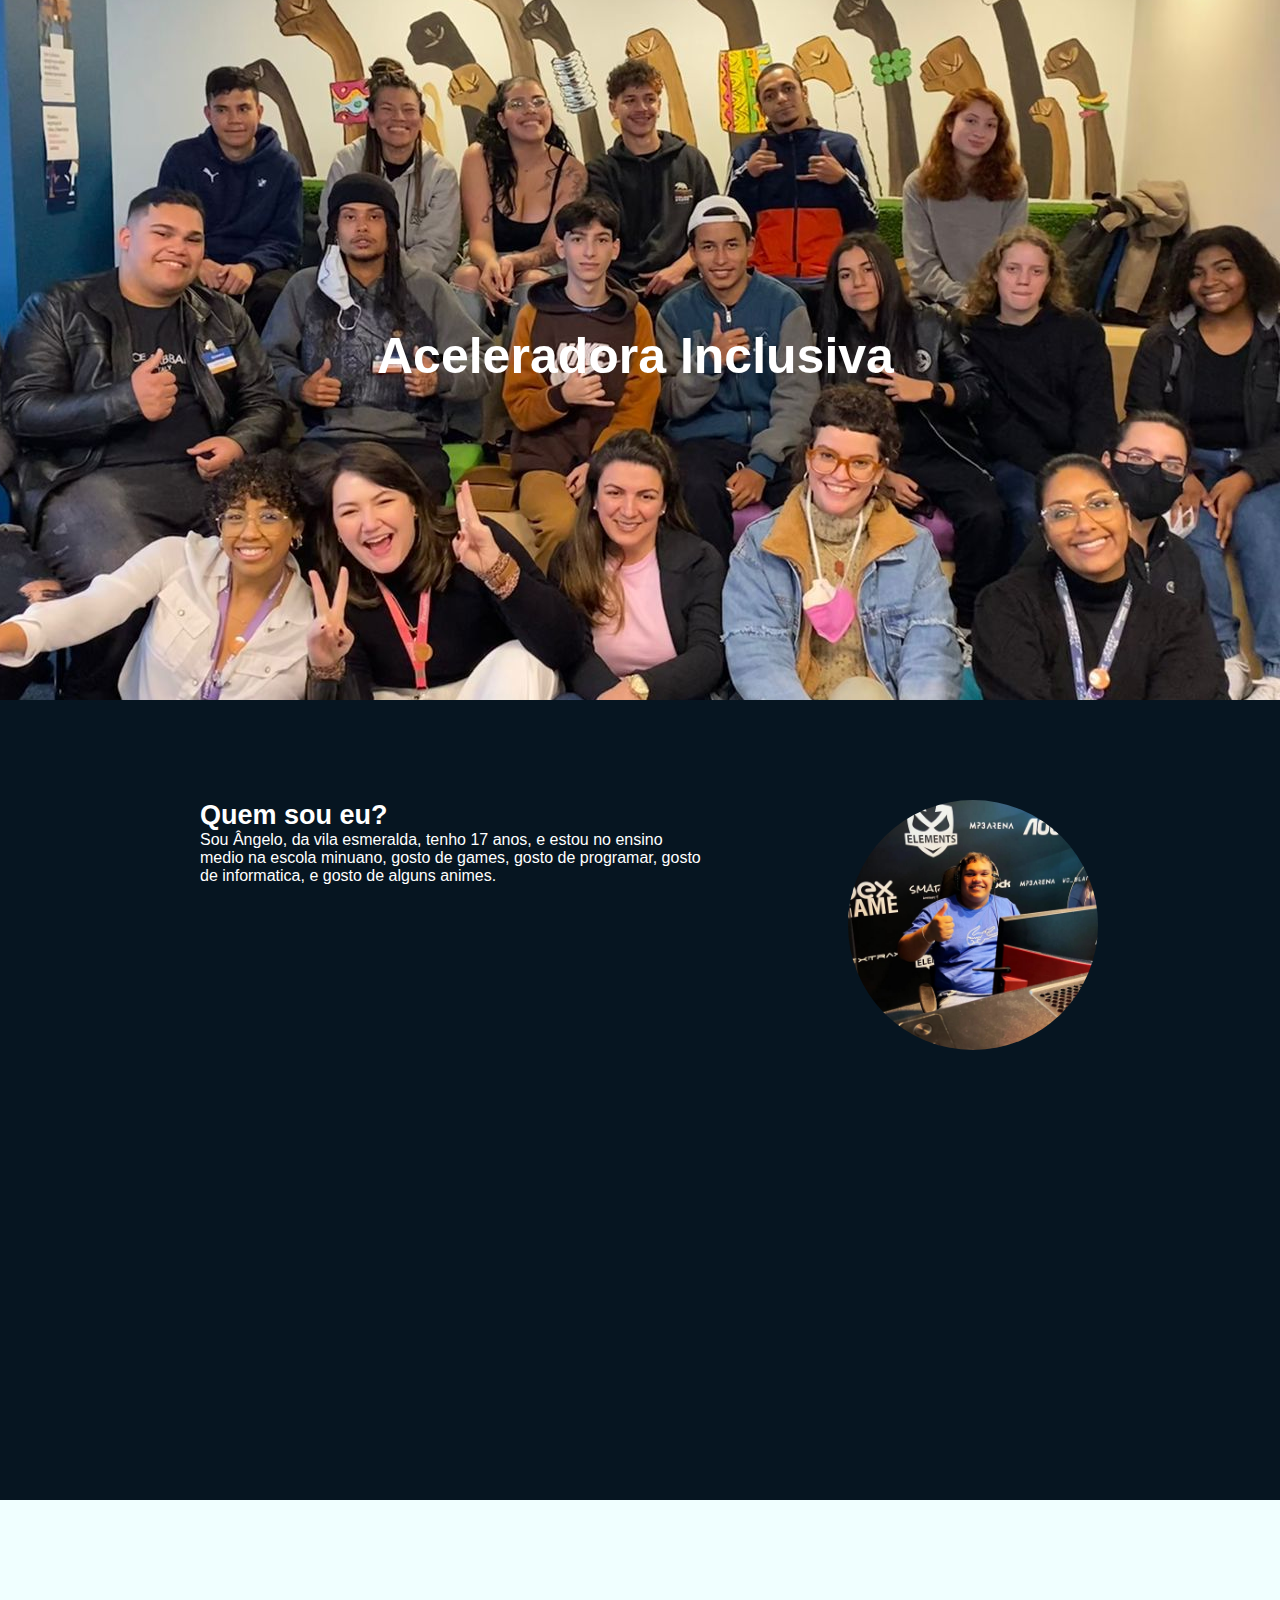
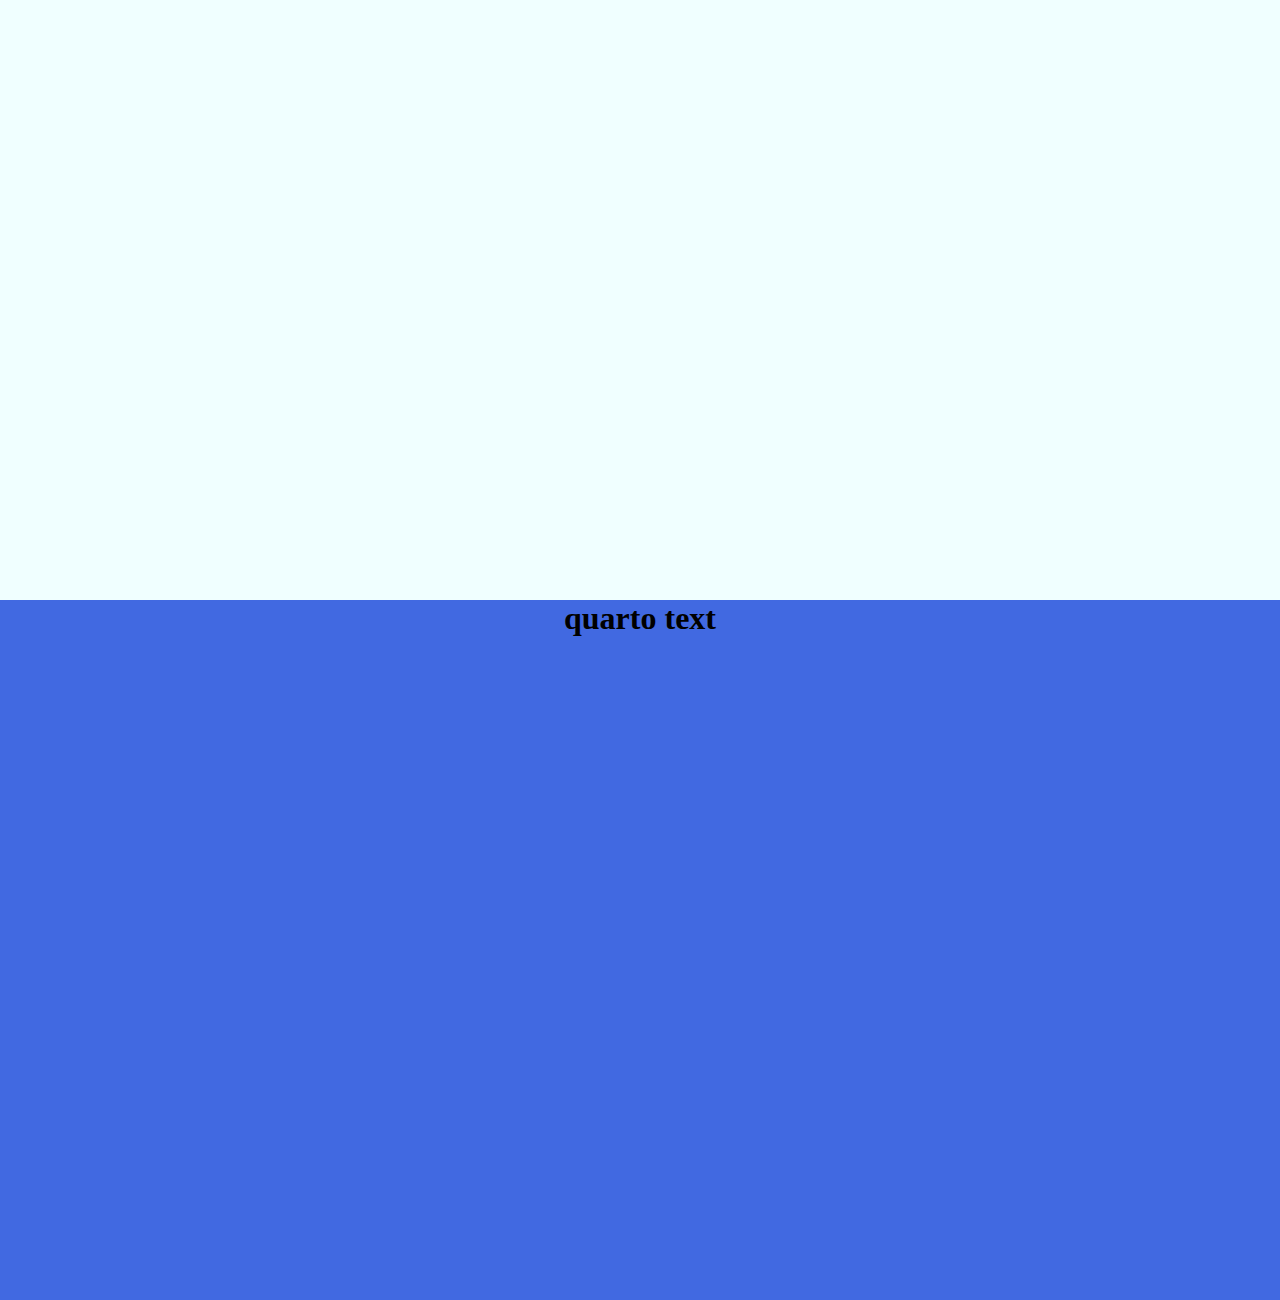
==== index.html @ 9d7bb2d9 "commitPrimeiro" ====
<!DOCTYPE html>
<html lang="en">
<head>
    <meta charset="UTF-8">
    <meta http-equiv="X-UA-Compatible" content="IE=edge">
    <meta name="viewport" content="width=device-width, initial-scale=1.0">
    <link rel="stylesheet" type="text/css" href="./css/index.css">
  <title>pipoca</title>
</head>
<body>
  <section class="primeiraSecao">
      <h1 id="tituloInicial"> Aceleradora Inclusiva </h1>
  </section>

  <section class="segundaSecao">
     <div class="conteudo">
      <h1 class="tituloTexto2">Quem sou eu? </h1>
      
      <p id="miniTexto">
        Sou Ângelo, da vila esmeralda,
        tenho 17 anos, e  estou no ensino medio na escola minuano,
        gosto de games, gosto de programar, gosto de informatica, 
        e gosto de alguns animes.
      </p>
      <img id="minhaFoto" src="./img/angelo.jpeg">
  </section>
  
  <section class="terceiraSecao">
  </section>

    <section class="quartaSecao">
    <h1>quarto text</h1>
    </section>

</body>
</html>
---- css/index.css ----
.primeiraSecao{
  background-image: url("/img/fotoTurma.jpeg");
  width: 100%;
  height: 700px;
  background-position: center;
}

#tituloInicial{
  position: absolute;
  font-family: Helvetica;
  font-size: 50px;
  top: 327px;
  left: 377px;
  color: white;
}

.segundaSecao{
  background-color:#061521 ;
  column-count: 2;
  padding-top: 100px;
  width: 100%;
  height: 700px;
}

#minhaFoto{
  height: 250px;
  border-radius: 50%;
}

.conteudo{
  width: 80%;
  margin-left: auto;
  margin-right: auto;
  margin-left: 200px;
  color: white;
}

.tituloTexto2{
  font-family: Helvetica;
  font-size: 27px;
}

#miniTexto{
  font-family: Helvetica;
  font-size: 16px;
}

.terceiraSecao{
  width: 100%;
  height: 700px;
  background-color: rgb(240,255,255);
  display: flex;
  justify-content: center;
}

.quartaSecao{
  width: 100%;
  height: 700px;
  background-color: rgb(65,105,225);
  display: flex;
  justify-content: center;
  padding-top: 0%;
}

* {
  padding: 0px;
  margin: 0px;
}
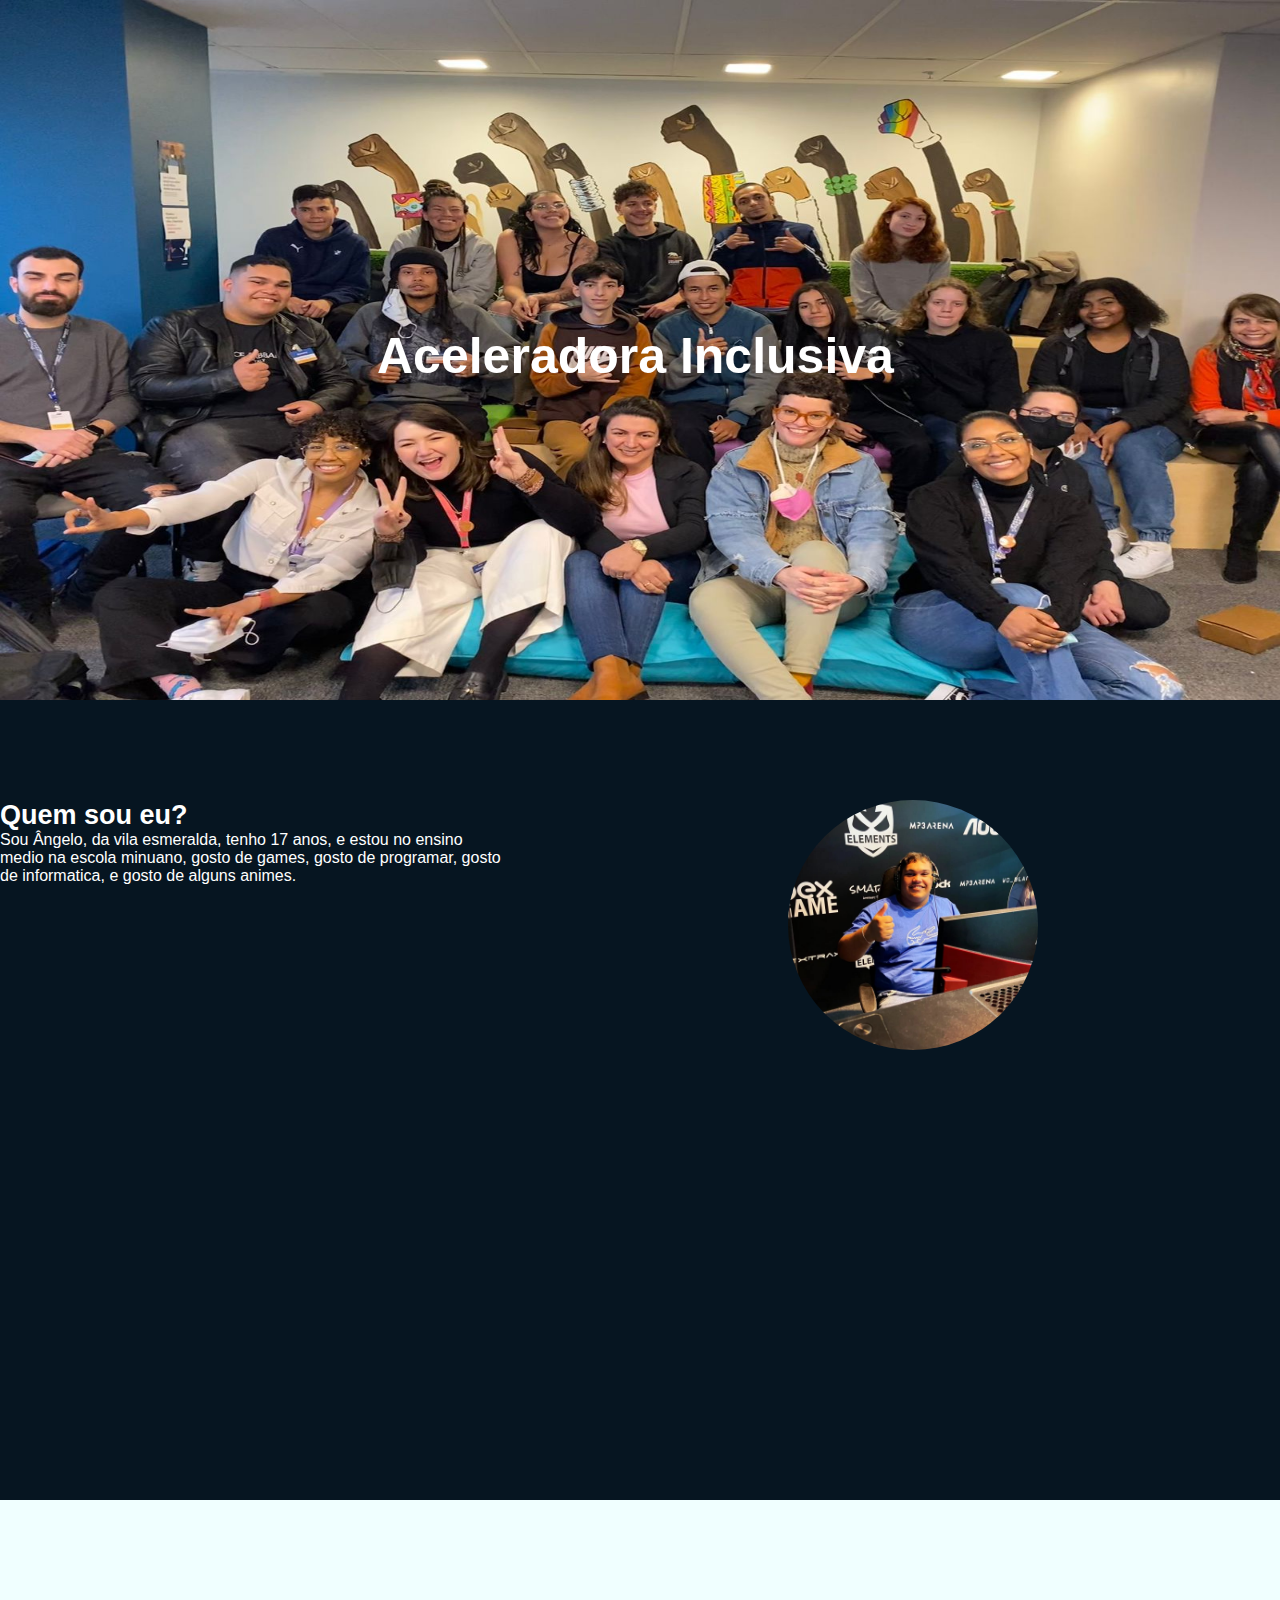
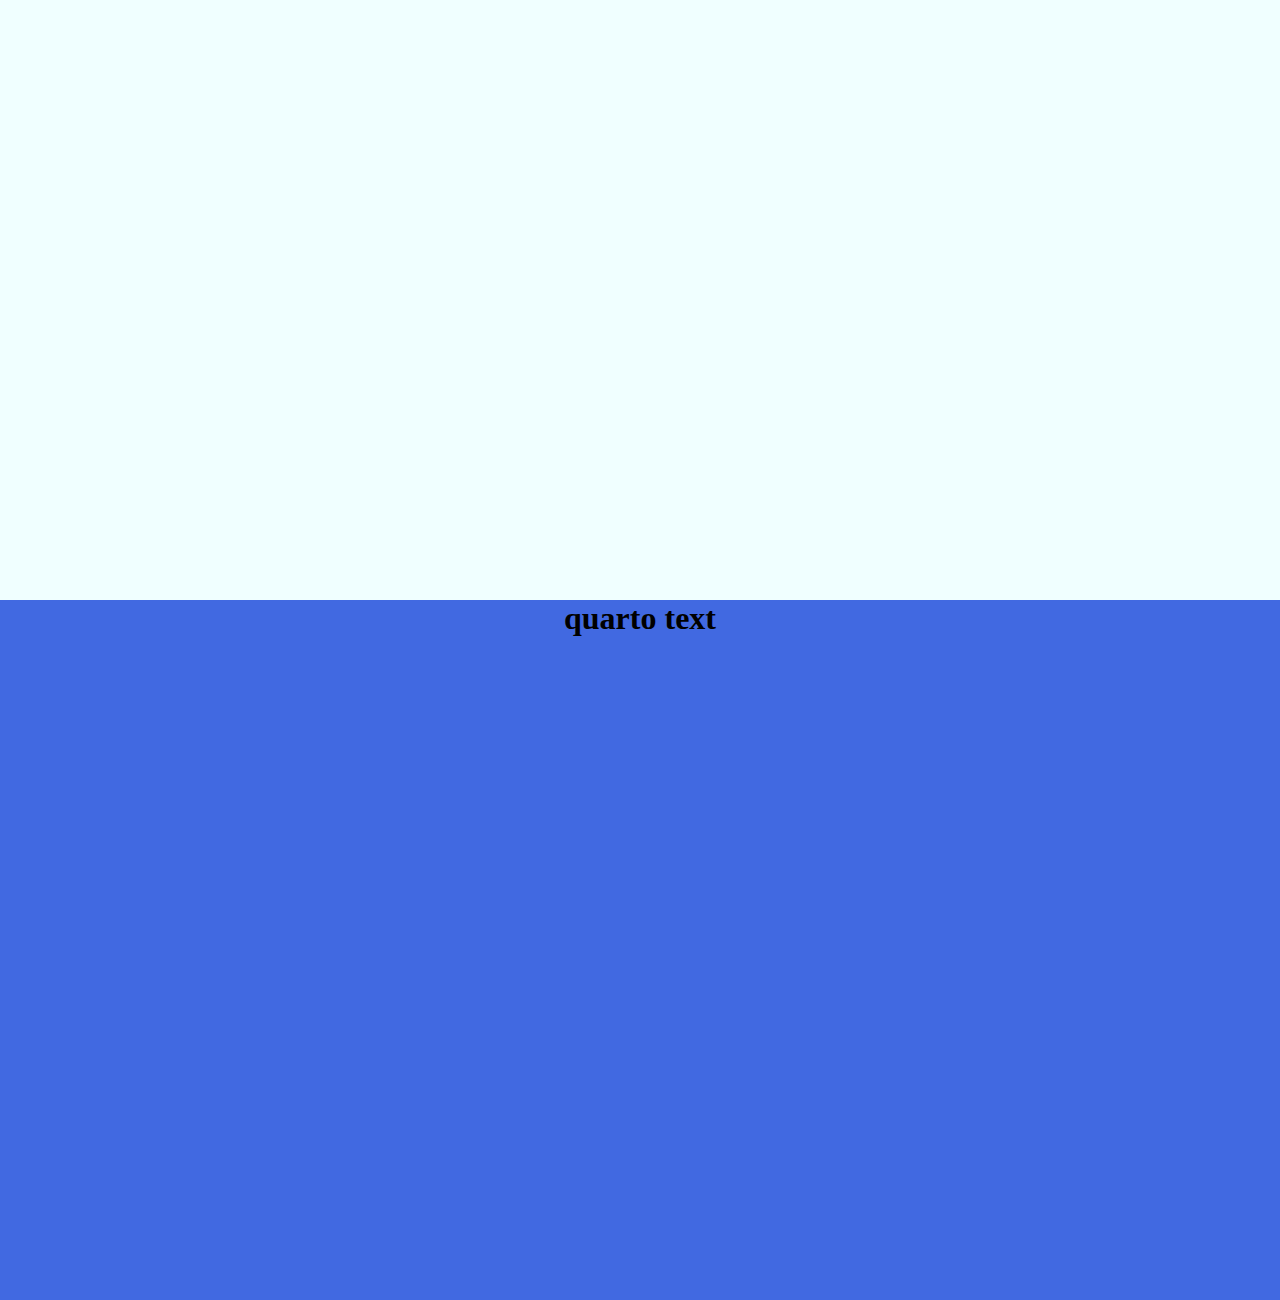
==== commit 6b4dbfb1: "seu commit" ====
--- a/index.html
+++ b/index.html
@@ -5,17 +5,15 @@
     <meta http-equiv="X-UA-Compatible" content="IE=edge">
     <meta name="viewport" content="width=device-width, initial-scale=1.0">
     <link rel="stylesheet" type="text/css" href="./css/index.css">
-  <title>pipoca</title>
+  <title>Quem sou eu</title>
 </head>
 <body>
   <section class="primeiraSecao">
       <h1 id="tituloInicial"> Aceleradora Inclusiva </h1>
   </section>
-
   <section class="segundaSecao">
      <div class="conteudo">
       <h1 class="tituloTexto2">Quem sou eu? </h1>
-      
       <p id="miniTexto">
         Sou Ângelo, da vila esmeralda,
         tenho 17 anos, e  estou no ensino medio na escola minuano,
@@ -24,13 +22,11 @@
       </p>
       <img id="minhaFoto" src="./img/angelo.jpeg">
   </section>
-  
+</div>
   <section class="terceiraSecao">
   </section>
-
     <section class="quartaSecao">
     <h1>quarto text</h1>
     </section>
-
 </body>
 </html>--- a/css/index.css
+++ b/css/index.css
@@ -1,11 +1,17 @@
-.primeiraSecao{
+* {
+  padding: 0px;
+  margin: 0px;
+}
+
+.primeiraSecao {
   background-image: url("/img/fotoTurma.jpeg");
   width: 100%;
   height: 700px;
-  background-position: center;
+  background-repeat: no-repeat;
+  background-size: 100% 100%;
 }
 
-#tituloInicial{
+#tituloInicial {
   position: absolute;
   font-family: Helvetica;
   font-size: 50px;
@@ -14,55 +20,49 @@
   color: white;
 }
 
-.segundaSecao{
-  background-color:#061521 ;
+.segundaSecao {
+  background-color: #061521;
   column-count: 2;
   padding-top: 100px;
   width: 100%;
   height: 700px;
 }
 
-#minhaFoto{
+#minhaFoto {
+  position: relative;
+  left: 140px;
   height: 250px;
   border-radius: 50%;
 }
 
-.conteudo{
+.conteudo {
   width: 80%;
-  margin-left: auto;
-  margin-right: auto;
-  margin-left: 200px;
   color: white;
 }
 
-.tituloTexto2{
+.tituloTexto2 {
   font-family: Helvetica;
   font-size: 27px;
 }
 
-#miniTexto{
+#miniTexto {
   font-family: Helvetica;
   font-size: 16px;
 }
 
-.terceiraSecao{
+.terceiraSecao {
   width: 100%;
   height: 700px;
-  background-color: rgb(240,255,255);
+  background-color: rgb(240, 255, 255);
   display: flex;
   justify-content: center;
 }
 
-.quartaSecao{
+.quartaSecao {
   width: 100%;
   height: 700px;
-  background-color: rgb(65,105,225);
+  background-color: rgb(65, 105, 225);
   display: flex;
   justify-content: center;
   padding-top: 0%;
-}
-
-* {
-  padding: 0px;
-  margin: 0px;
 }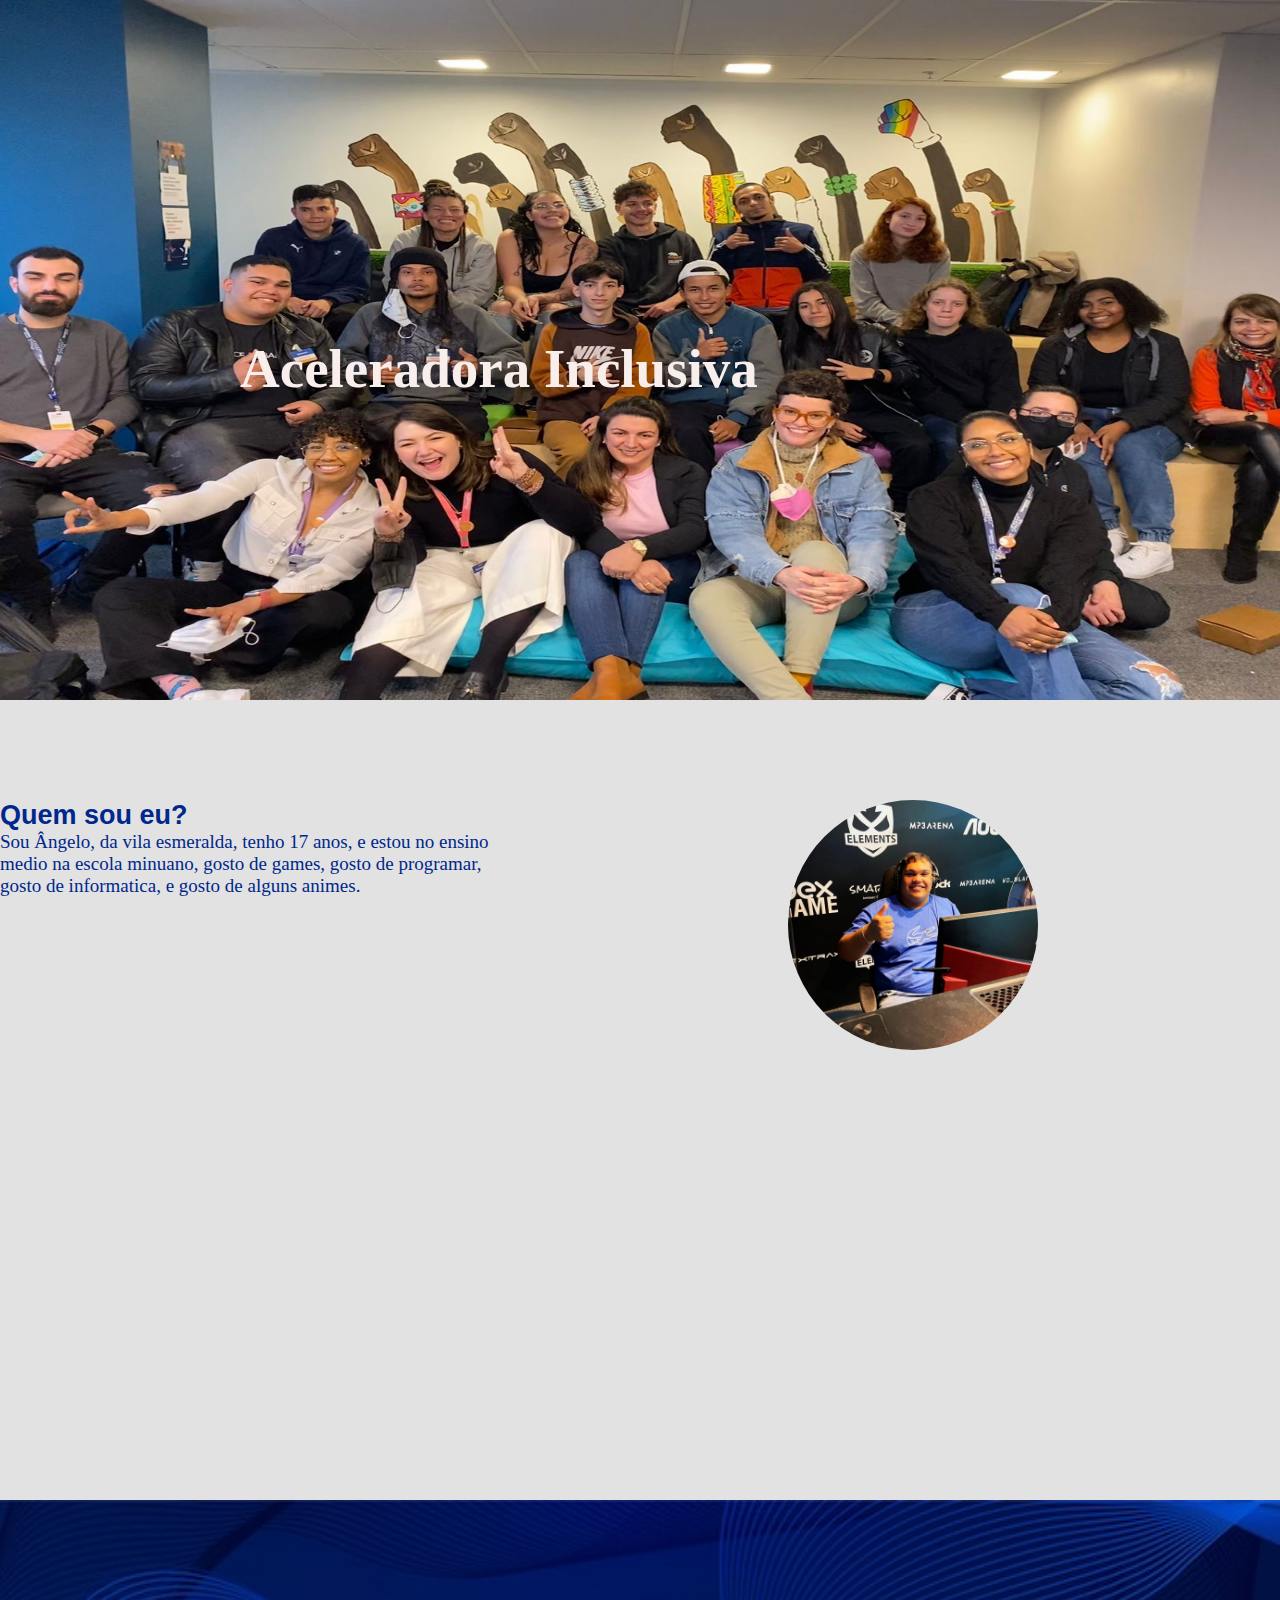
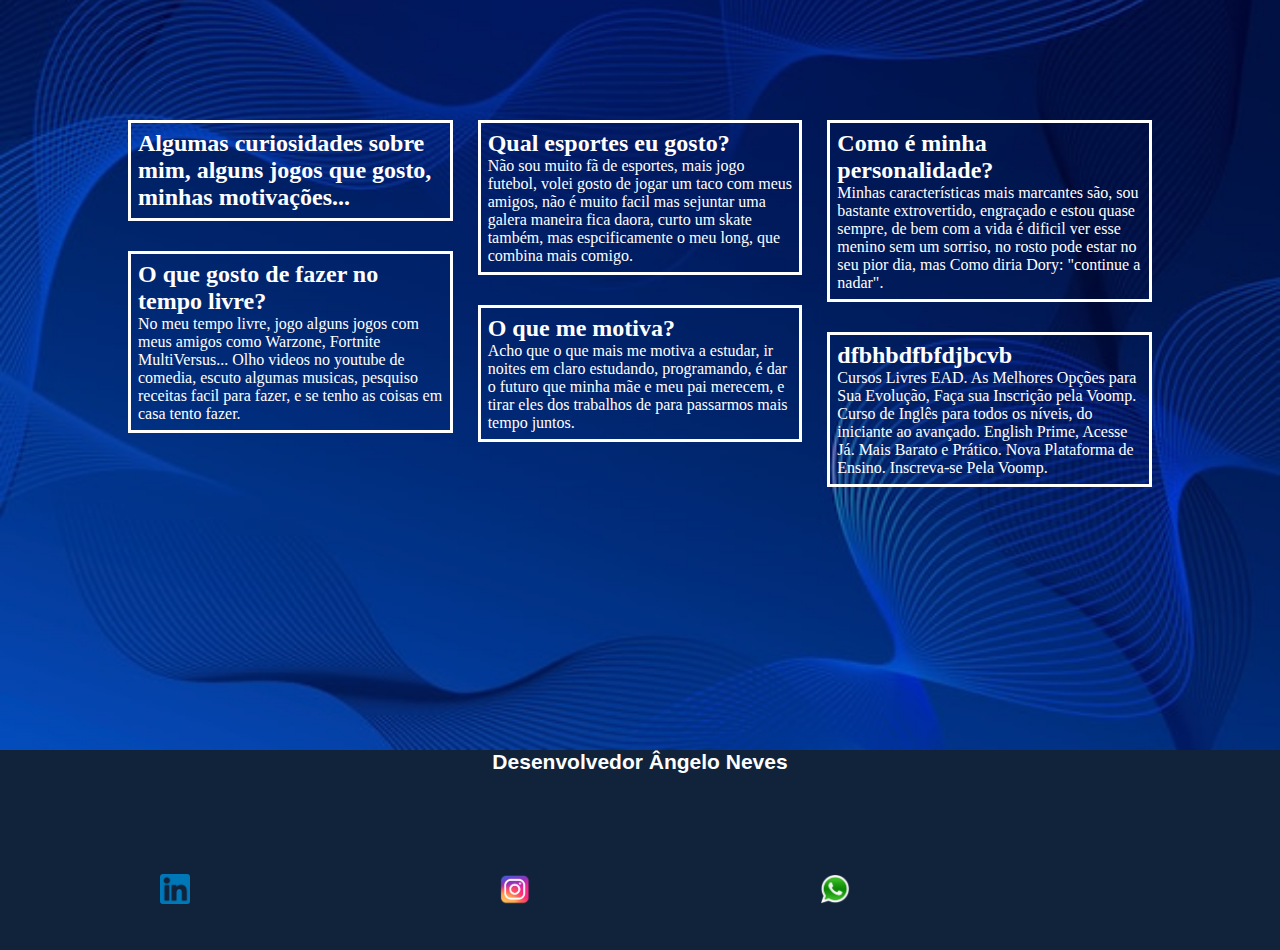
==== commit 25a9f427: "seu commit" ====
--- a/index.html
+++ b/index.html
@@ -8,9 +8,11 @@
   <title>Quem sou eu</title>
 </head>
 <body>
+
   <section class="primeiraSecao">
       <h1 id="tituloInicial"> Aceleradora Inclusiva </h1>
   </section>
+
   <section class="segundaSecao">
      <div class="conteudo">
       <h1 class="tituloTexto2">Quem sou eu? </h1>
@@ -23,10 +25,59 @@
       <img id="minhaFoto" src="./img/angelo.jpeg">
   </section>
 </div>
+
   <section class="terceiraSecao">
+    <div class="container2">
+        <div class="card">
+          <h2>
+            Algumas curiosidades sobre mim, alguns jogos que gosto, minhas motivações...
+          </h2>
+        </div>
+      <div class="card">
+         <h2>  O que gosto de fazer no tempo livre? </h2>
+        <p> No meu tempo livre, jogo alguns jogos com meus amigos como Warzone,
+            Fortnite MultiVersus... Olho videos no youtube de comedia, 
+            escuto algumas musicas, pesquiso receitas facil para fazer,
+            e se tenho as coisas em casa tento fazer.</p>
+      </div>
+  
+      <div class="card">
+        <h2> Qual esportes eu gosto?</h2>
+        <p> Não sou muito fã de esportes, mais jogo futebol,
+            volei gosto de jogar um taco com meus amigos,
+            não é muito facil mas sejuntar uma galera maneira fica daora,
+            curto um skate também,  mas espcificamente o meu long, 
+            que combina mais comigo.</p>
+      </div>
+
+      <div class="card">
+         <h2>  O que me motiva?</h2>
+        <p>  Acho que o que mais me motiva a estudar, ir noites em claro estudando,
+             programando, é dar o futuro que minha mãe e meu pai merecem,
+             e tirar eles dos trabalhos de para passarmos mais tempo juntos.</p>
+      </div>
+
+      <div class="card">
+         <h2> Como é minha personalidade?</h2>
+       <p> Minhas características mais marcantes são, sou bastante extrovertido,
+           engraçado  e estou quase sempre, de bem com a vida é dificil ver esse menino sem um sorriso,
+           no rosto pode estar no seu pior dia,  mas Como diria Dory: "continue a nadar".</p>
+      </div>
+
+      <div class="card">
+        <h2> dfbhbdfbfdjbcvb</h2>
+        <p> Cursos Livres EAD. As Melhores Opções para Sua Evolução, Faça sua Inscrição pela Voomp. Curso de Inglês para todos
+          os
+          níveis, do iniciante ao avançado. English Prime, Acesse Já. Mais Barato e Prático. Nova Plataforma de Ensino.
+          Inscreva-se Pela Voomp.</p>
+      </div>
   </section>
-    <section class="quartaSecao">
-    <h1>quarto text</h1>
-    </section>
+        
+  <section class="quartaSecao"> 
+         <h1 id="tituloSecao4"> Desenvolvedor Ângelo Neves</h1>
+          <a href="https://www.linkedin.com/in/%C3%A2ngelo-neves-a2a47124a"><img src="/img/fotoLinkedin.png" id="fotoLinkedin"></a>
+          <a href="https://instagram.com/qvs_rogeriooo?utm_medium=copy_link"><img src="/img/fotoInstagram.png" id="fotoInstagran"></a>
+          <a href="http://api.whatsapp.com/send?1=pt_BR&phone=555184600294"><img src="/img/fotoWhats.png" id="fotoWhats"></a>
+  </section>
 </body>
 </html>--- a/css/index.css
+++ b/css/index.css
@@ -13,15 +13,15 @@
 
 #tituloInicial {
   position: absolute;
-  font-family: Helvetica;
-  font-size: 50px;
-  top: 327px;
-  left: 377px;
-  color: white;
-}
+  font-family:Impact;
+  font-size: 55px;
+  top: 337px;
+  left: 240px;
+  color:#f8efed;
+  }
 
 .segundaSecao {
-  background-color: #061521;
+  background-color: #e2e2e2;
   column-count: 2;
   padding-top: 100px;
   width: 100%;
@@ -37,7 +37,7 @@
 
 .conteudo {
   width: 80%;
-  color: white;
+  color:#00278b;
 }
 
 .tituloTexto2 {
@@ -46,23 +46,71 @@
 }
 
 #miniTexto {
-  font-family: Helvetica;
-  font-size: 16px;
+  font-family: Verdana;
+  font-size: 19px;
+ 
 }
 
 .terceiraSecao {
+  height: 750px;
   width: 100%;
-  height: 700px;
-  background-color: rgb(240, 255, 255);
-  display: flex;
-  justify-content: center;
+  background: url(/img/imagemSecao3.jpg);
+  background-repeat: no-repeat;
+  background-size: 100% 100%;
+  padding-top: 100px;
 }
 
-.quartaSecao {
+.container2 {
+  column-width: 250px;
+  column-gap: 25px;
+  width: 80%;
+  margin-left: auto;
+  margin-right: auto;
+  break-inside: avoid;
+  page-break-inside: avoid;
+  margin-block-start: 120px;
+}
+
+.card {
+  break-inside: avoid;
+  page-break-inside: avoid;
+  border: 3px solid white;
+  padding: 7px;
+  background-color: rgba(0, 0, 255, 0);
+  margin-block-end: 30px;
+  color: white;
+}
+
+#tituloSecao4{
+  font-family: Verdana, Geneva, Tahoma, sans-serif;
+  font-size: 21px;
+  text-align: center;
+  color: white;
+}
+
+.quartaSecao{
   width: 100%;
-  height: 700px;
-  background-color: rgb(65, 105, 225);
-  display: flex;
-  justify-content: center;
-  padding-top: 0%;
+  height: 200px;
+  background-color:#11233a;
+}
+
+#fotoLinkedin{
+  width: 30px;
+  position: absolute;
+  margin-top: 100px;
+  margin-left: 160px;
+}
+
+#fotoInstagran{
+  width: 30px;
+  position: absolute;
+  margin-top: 100px;
+  margin-left: 500px;
+}
+
+#fotoWhats{
+  width: 30px;
+  position: absolute;
+  margin-top: 100px;
+  margin-left: 820px;
 }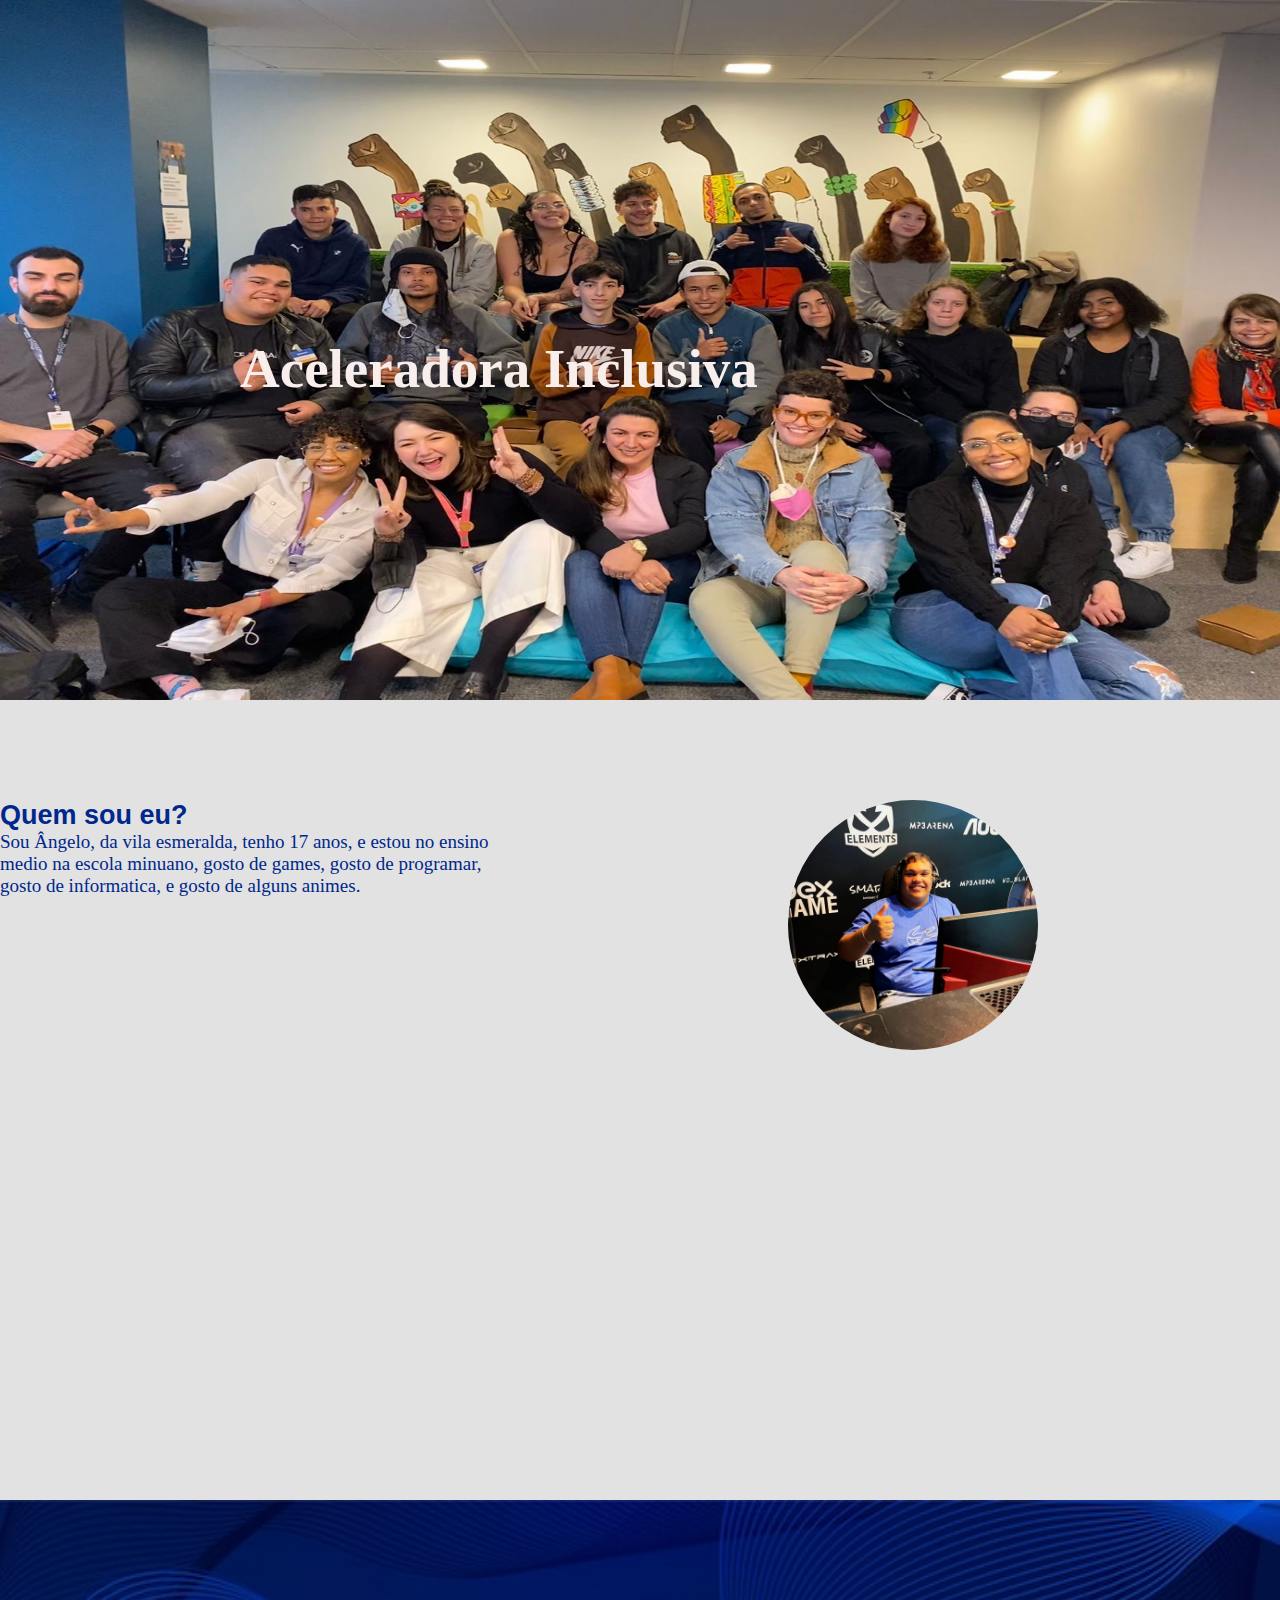
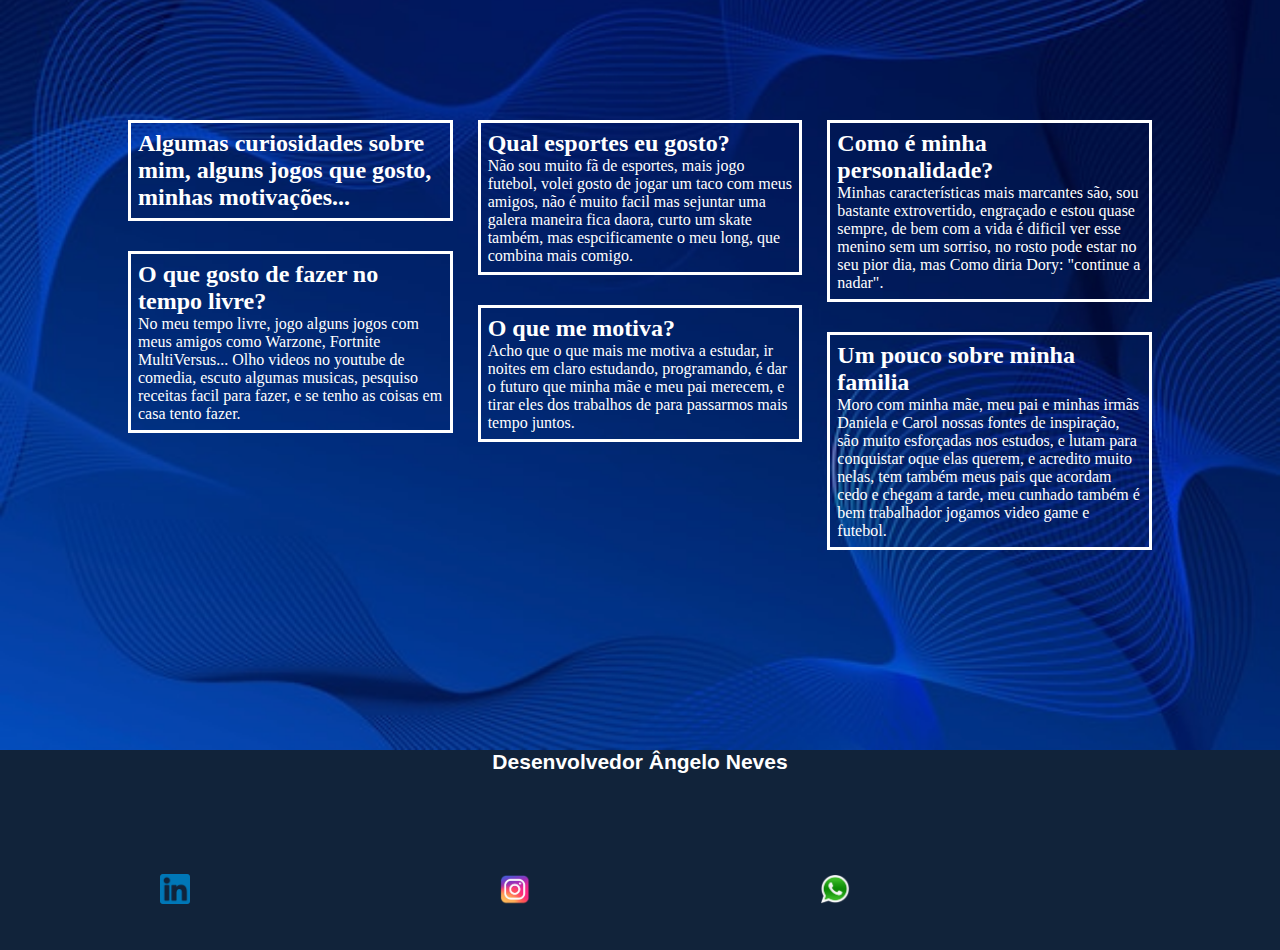
==== commit 838a1e0d: "seu commit" ====
--- a/index.html
+++ b/index.html
@@ -65,11 +65,11 @@
       </div>
 
       <div class="card">
-        <h2> dfbhbdfbfdjbcvb</h2>
-        <p> Cursos Livres EAD. As Melhores Opções para Sua Evolução, Faça sua Inscrição pela Voomp. Curso de Inglês para todos
-          os
-          níveis, do iniciante ao avançado. English Prime, Acesse Já. Mais Barato e Prático. Nova Plataforma de Ensino.
-          Inscreva-se Pela Voomp.</p>
+       <h2> Um pouco sobre minha familia</h2>
+      <p> Moro com minha mãe, meu pai e minhas irmãs Daniela e Carol nossas fontes de inspiração,
+          são muito esforçadas nos estudos, e lutam para conquistar oque  elas querem, 
+          e acredito muito nelas, tem também meus pais que acordam cedo e chegam a tarde,
+          meu cunhado também é bem trabalhador jogamos video game e futebol.</p>
       </div>
   </section>
         
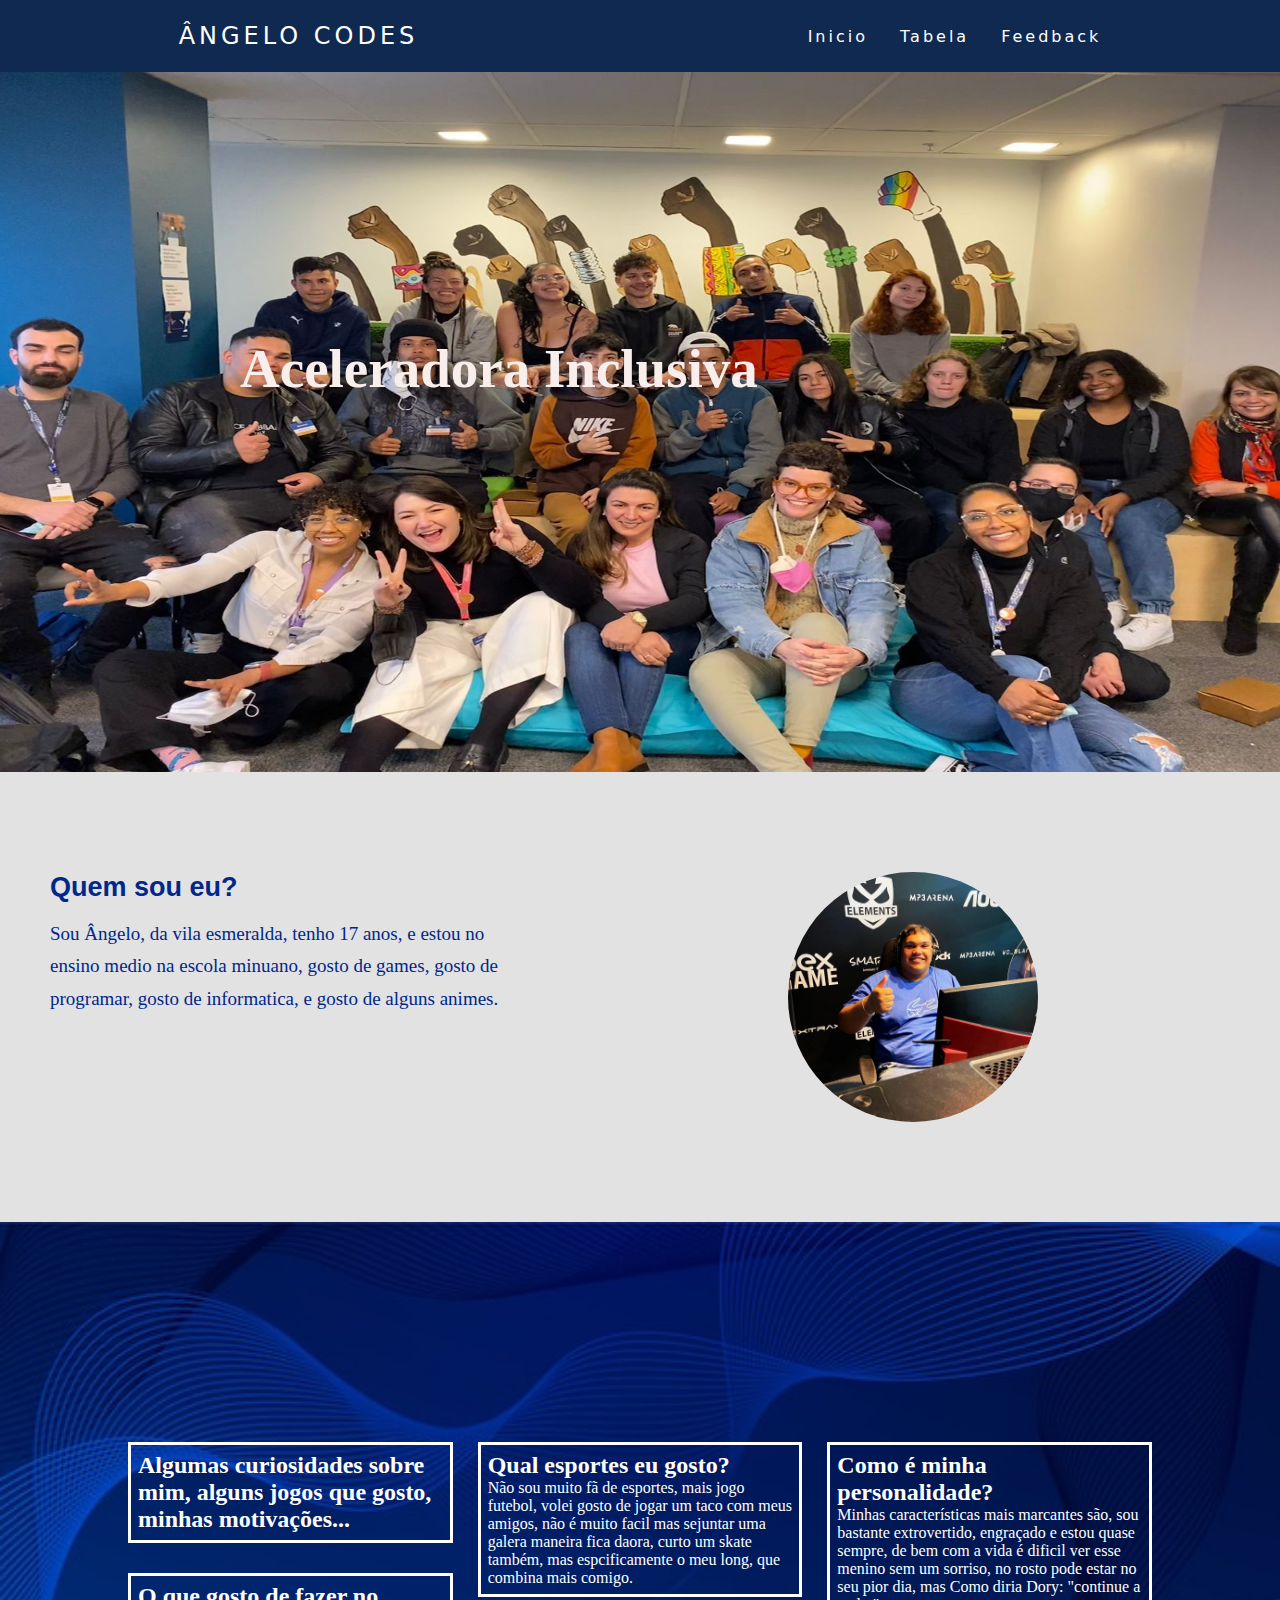
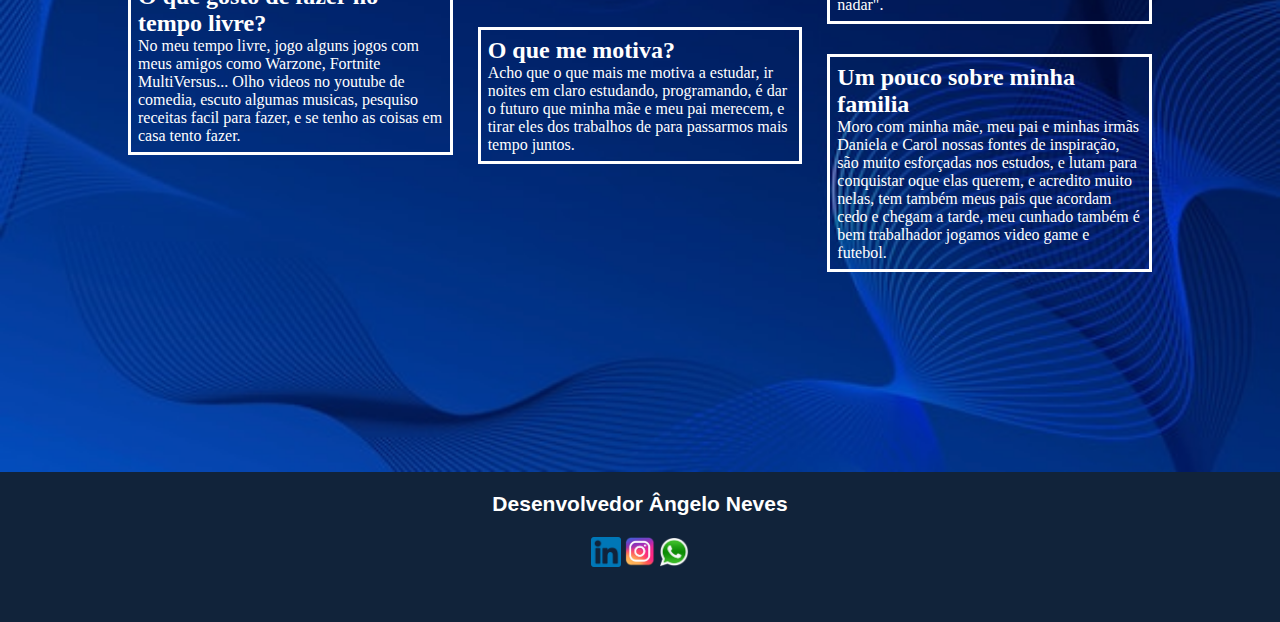
==== commit d46c1a2e: "seu commit" ====
--- a/index.html
+++ b/index.html
@@ -1,83 +1,101 @@
 <!DOCTYPE html>
 <html lang="en">
+
 <head>
-    <meta charset="UTF-8">
-    <meta http-equiv="X-UA-Compatible" content="IE=edge">
-    <meta name="viewport" content="width=device-width, initial-scale=1.0">
-    <link rel="stylesheet" type="text/css" href="./css/index.css">
+  <meta charset="UTF-8">
+  <meta http-equiv="X-UA-Compatible" content="IE=edge">
+  <meta name="viewport" content="width=device-width, initial-scale=1.0">
+  <link rel="stylesheet" type="text/css" href="./css/index.css">
   <title>Quem sou eu</title>
 </head>
+
 <body>
-
+  <header>
+    <nav>
+      <a class="logo" href="/">Ângelo Codes</a>
+      <ul class="nav-list">
+        <li><a href="/">Inicio</a></li>
+        <li><a href="./paginas/tabela.html">Tabela</a></li>
+        <li><a href="./paginas/feedback.html">Feedback</a></li>
+      </ul>
+    </nav>
+  </header>
   <section class="primeiraSecao">
-      <h1 id="tituloInicial"> Aceleradora Inclusiva </h1>
+    <h1 id="tituloInicial"> Aceleradora Inclusiva </h1>
   </section>
 
   <section class="segundaSecao">
-     <div class="conteudo">
+    <div class="conteudo">
       <h1 class="tituloTexto2">Quem sou eu? </h1>
       <p id="miniTexto">
         Sou Ângelo, da vila esmeralda,
-        tenho 17 anos, e  estou no ensino medio na escola minuano,
-        gosto de games, gosto de programar, gosto de informatica, 
+        tenho 17 anos, e estou no ensino medio na escola minuano,
+        gosto de games, gosto de programar, gosto de informatica,
         e gosto de alguns animes.
       </p>
       <img id="minhaFoto" src="./img/angelo.jpeg">
   </section>
-</div>
+  </div>
 
   <section class="terceiraSecao">
     <div class="container2">
-        <div class="card">
-          <h2>
-            Algumas curiosidades sobre mim, alguns jogos que gosto, minhas motivações...
-          </h2>
-        </div>
       <div class="card">
-         <h2>  O que gosto de fazer no tempo livre? </h2>
+        <h2>
+          Algumas curiosidades sobre mim, alguns jogos que gosto, minhas motivações...
+        </h2>
+      </div>
+      <div class="card">
+        <h2> O que gosto de fazer no tempo livre? </h2>
         <p> No meu tempo livre, jogo alguns jogos com meus amigos como Warzone,
-            Fortnite MultiVersus... Olho videos no youtube de comedia, 
-            escuto algumas musicas, pesquiso receitas facil para fazer,
-            e se tenho as coisas em casa tento fazer.</p>
+          Fortnite MultiVersus... Olho videos no youtube de comedia,
+          escuto algumas musicas, pesquiso receitas facil para fazer,
+          e se tenho as coisas em casa tento fazer.</p>
       </div>
-  
+
       <div class="card">
         <h2> Qual esportes eu gosto?</h2>
         <p> Não sou muito fã de esportes, mais jogo futebol,
-            volei gosto de jogar um taco com meus amigos,
-            não é muito facil mas sejuntar uma galera maneira fica daora,
-            curto um skate também,  mas espcificamente o meu long, 
-            que combina mais comigo.</p>
+          volei gosto de jogar um taco com meus amigos,
+          não é muito facil mas sejuntar uma galera maneira fica daora,
+          curto um skate também, mas espcificamente o meu long,
+          que combina mais comigo.</p>
       </div>
 
       <div class="card">
-         <h2>  O que me motiva?</h2>
-        <p>  Acho que o que mais me motiva a estudar, ir noites em claro estudando,
-             programando, é dar o futuro que minha mãe e meu pai merecem,
-             e tirar eles dos trabalhos de para passarmos mais tempo juntos.</p>
+        <h2> O que me motiva?</h2>
+        <p> Acho que o que mais me motiva a estudar, ir noites em claro estudando,
+          programando, é dar o futuro que minha mãe e meu pai merecem,
+          e tirar eles dos trabalhos de para passarmos mais tempo juntos.</p>
       </div>
 
       <div class="card">
-         <h2> Como é minha personalidade?</h2>
-       <p> Minhas características mais marcantes são, sou bastante extrovertido,
-           engraçado  e estou quase sempre, de bem com a vida é dificil ver esse menino sem um sorriso,
-           no rosto pode estar no seu pior dia,  mas Como diria Dory: "continue a nadar".</p>
+        <h2> Como é minha personalidade?</h2>
+        <p> Minhas características mais marcantes são, sou bastante extrovertido,
+          engraçado e estou quase sempre, de bem com a vida é dificil ver esse menino sem um sorriso,
+          no rosto pode estar no seu pior dia, mas Como diria Dory: "continue a nadar".</p>
       </div>
 
       <div class="card">
-       <h2> Um pouco sobre minha familia</h2>
-      <p> Moro com minha mãe, meu pai e minhas irmãs Daniela e Carol nossas fontes de inspiração,
-          são muito esforçadas nos estudos, e lutam para conquistar oque  elas querem, 
+        <h2> Um pouco sobre minha familia</h2>
+        <p> Moro com minha mãe, meu pai e minhas irmãs Daniela e Carol nossas fontes de inspiração,
+          são muito esforçadas nos estudos, e lutam para conquistar oque elas querem,
           e acredito muito nelas, tem também meus pais que acordam cedo e chegam a tarde,
           meu cunhado também é bem trabalhador jogamos video game e futebol.</p>
       </div>
   </section>
-        
-  <section class="quartaSecao"> 
-         <h1 id="tituloSecao4"> Desenvolvedor Ângelo Neves</h1>
-          <a href="https://www.linkedin.com/in/%C3%A2ngelo-neves-a2a47124a"><img src="/img/fotoLinkedin.png" id="fotoLinkedin"></a>
-          <a href="https://instagram.com/qvs_rogeriooo?utm_medium=copy_link"><img src="/img/fotoInstagram.png" id="fotoInstagran"></a>
-          <a href="http://api.whatsapp.com/send?1=pt_BR&phone=555184600294"><img src="/img/fotoWhats.png" id="fotoWhats"></a>
+
+  <section class="quartaSecao">
+    <h1 id="tituloSecao4"> Desenvolvedor Ângelo Neves</h1>
+    <div class="final">
+      <a href="https://www.linkedin.com/in/%C3%A2ngelo-neves-a2a47124a"><img src="/img/fotoLinkedin.png"
+          id="fotoLinkedin"></a>
+      <a href="https://instagram.com/qvs_rogeriooo?utm_medium=copy_link"><img src="/img/fotoInstagram.png"
+          id="fotoInstagran"></a>
+      <a href="http://api.whatsapp.com/send?1=pt_BR&phone=555184600294"><img src="/img/fotoWhats.png"
+          id="fotoWhats"></a>
+    </div>
   </section>
+
 </body>
+
 </html>--- a/css/index.css
+++ b/css/index.css
@@ -1,6 +1,43 @@
 * {
   padding: 0px;
   margin: 0px;
+}
+
+a {
+  color: #fff;
+  text-decoration: none;
+  transition: 0.3s;
+}
+
+a:hover {
+  opacity: 0.7;
+}
+
+.logo {
+  font-size: 24px;
+  text-transform: uppercase;
+  letter-spacing: 4px;
+}
+
+nav {
+  display: flex;
+  justify-content: space-around;
+  align-items: center;
+  font-family: system-ui,
+    -apple-system, Helvetica, Arial,
+    sans-serif;
+  background: #102950;
+  height: 8vh;
+}
+
+.nav-list {
+  list-style: none;
+  display: flex;
+}
+
+.nav-list li {
+  letter-spacing: 3px;
+  margin-left: 32px;
 }
 
 .primeiraSecao {
@@ -13,19 +50,19 @@
 
 #tituloInicial {
   position: absolute;
-  font-family:Impact;
+  font-family: Impact;
   font-size: 55px;
   top: 337px;
   left: 240px;
-  color:#f8efed;
-  }
+  color: #f8efed;
+}
 
 .segundaSecao {
   background-color: #e2e2e2;
   column-count: 2;
   padding-top: 100px;
   width: 100%;
-  height: 700px;
+  height: 350px;
 }
 
 #minhaFoto {
@@ -37,18 +74,21 @@
 
 .conteudo {
   width: 80%;
-  color:#00278b;
+  color: #00278b;
 }
 
 .tituloTexto2 {
   font-family: Helvetica;
   font-size: 27px;
+  padding-left: 50px;
+  padding-bottom: 15px;
 }
 
 #miniTexto {
   font-family: Verdana;
   font-size: 19px;
- 
+  padding-left: 50px;
+  line-height: 1.7em;
 }
 
 .terceiraSecao {
@@ -81,36 +121,56 @@
   color: white;
 }
 
-#tituloSecao4{
+#tituloSecao4 {
   font-family: Verdana, Geneva, Tahoma, sans-serif;
   font-size: 21px;
+  color: white;
   text-align: center;
+  padding-top: 20px;
+}
+
+.quartaSecao {
+  width: 100%;
+  height: 150px;
+  background-color: #11233a;
+}
+
+#fotoLinkedin {
+  width: 30px;
+  /* position: absolute;
+  margin-top: 100px;
+  margin-left: 160px;*/
+}
+
+#fotoInstagran {
+  width: 30px;
+  /*position: absolute;
+  margin-top: 100px;
+  margin-left: 500px;*/
+}
+
+#fotoWhats {
+  width: 30px;
+  /*position: absolute;
+  margin-top: 100px;
+  margin-left: 820px;*/
+}
+
+.quintaSecao {
+  width: 100%;
+  height: 700px;
+  background-color: #00278b;
+}
+
+.sei {
+  position: absolute;
+  font-size: 22px;
   color: white;
 }
 
-.quartaSecao{
-  width: 100%;
-  height: 200px;
-  background-color:#11233a;
-}
-
-#fotoLinkedin{
-  width: 30px;
-  position: absolute;
-  margin-top: 100px;
-  margin-left: 160px;
-}
-
-#fotoInstagran{
-  width: 30px;
-  position: absolute;
-  margin-top: 100px;
-  margin-left: 500px;
-}
-
-#fotoWhats{
-  width: 30px;
-  position: absolute;
-  margin-top: 100px;
-  margin-left: 820px;
+.final {
+  padding-top: 20px;
+  width: 30%;
+  margin: auto;
+  text-align: center;
 }